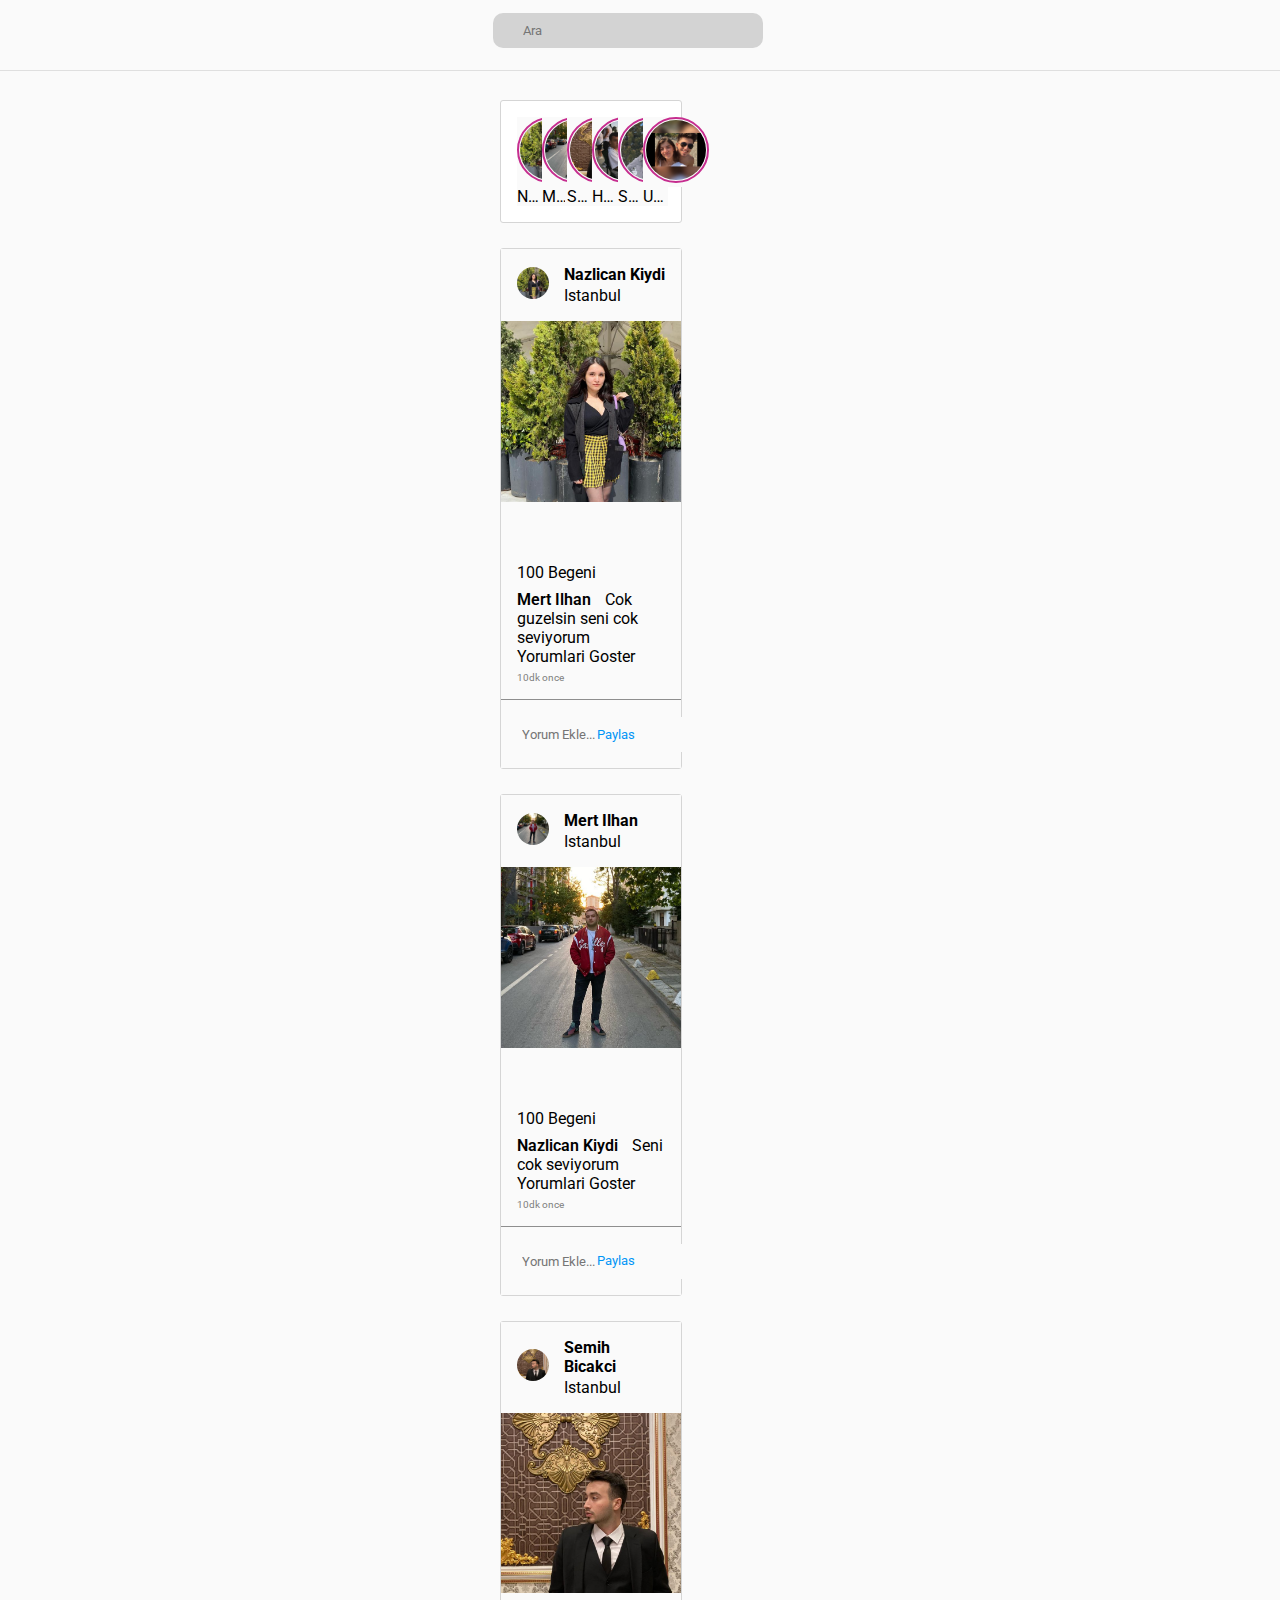
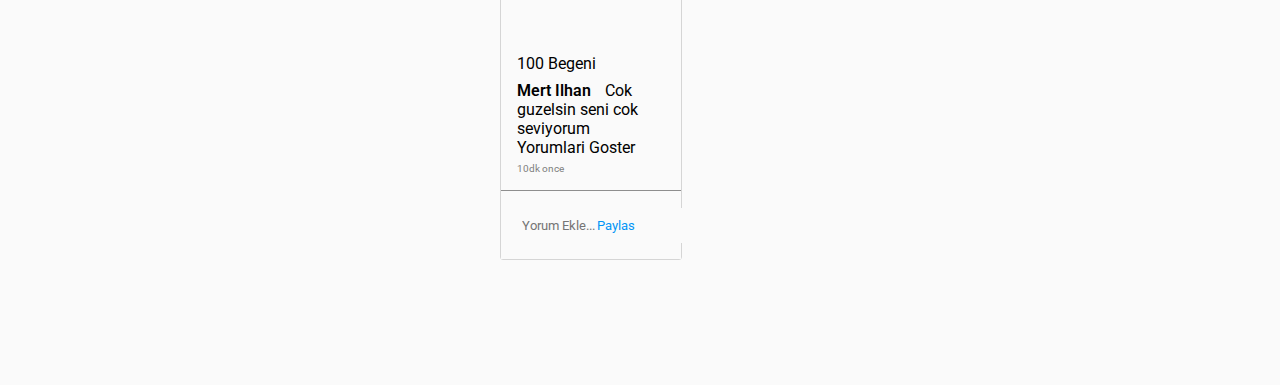
==== index.html @ cdbd9199 "end of the project" ====
<!DOCTYPE html>
<html lang="en">

<head>
    <meta charset="UTF-8">
    <meta http-equiv="X-UA-Compatible" content="IE=edge">
    <meta name="viewport" content="width=device-width, initial-scale=1.0">
    <link rel="stylesheet" href="main.css">
    <title>İnstagram</title>
    <link rel="stylesheet" href="https://cdnjs.cloudflare.com/ajax/libs/font-awesome/6.1.1/css/all.min.css" integrity="sha512-KfkfwYDsLkIlwQp6LFnl8zNdLGxu9YAA1QvwINks4PhcElQSvqcyVLLD9aMhXd13uQjoXtEKNosOWaZqXgel0g==" crossorigin="anonymous" referrerpolicy="no-referrer"
    />
</head>

<body>
    <nav id="navbar">
        <img class="logo" src="images/Instagram_logo.svg.png" alt="">
        <input type="text" class="search-box" placeholder="Ara">
        <ul>
            <li>
                <a href="#"><i class="fa-solid fa-house"></i></a>
            </li>
            <li>
                <a href="#"><i class="fa-brands fa-facebook-messenger"></i></a>
            </li>
            <li>
                <a href="#"><i class="fa-solid fa-plus"></i></a>
            </li>
            <li>
                <a href="#"><i class="fa-solid fa-compass"></i></a>
            </li>
            <li>
                <a href="#"><i class="fa-solid fa-heart"></i></a>
            </li>
            <li>
                <a href="#"><i class="fa-solid fa-user"></i></a>
            </li>
        </ul>
    </nav>
    <main>
        <section>
            <div class="left-side">
                <div class="story">
                    <div class="stories">
                        <a href="#"><img src="images/nk.png" height="60" width="60" alt=""></a>
                        <p>Nazlican Kiydi</p>
                    </div>
                    <div class="stories">
                        <a href="#"><img src="images/mi.png" height="60" width="60" alt=""></a>
                        <p>Mert Ilhan</p>
                    </div>
                    <div class="stories">
                        <a href="#"><img src="images/sb.png" height="60" width="60" alt=""></a>
                        <p>Semih Bicakci</p>
                    </div>
                    <div class="stories">
                        <a href="#"><img src="images/hk.png" height="60" width="60" alt=""></a>
                        <p>Halil Koseler</p>
                    </div>
                    <div class="stories">
                        <a href="#"><img src="images/sg.png" height="60" width="60" alt=""></a>
                        <p>Sinan Gun</p>
                    </div>
                    <div class="stories">
                        <a href="#"><img src="images/ue.png" height="60" width="60" alt=""></a>
                        <p>Umut Erdogan</p>
                    </div>
                </div>
                <div class="posts">
                    <div class="post-title">
                        <div class="post-left">
                            <div class="image">
                                <img src="images/nk.png" width="32" height="32" alt="">
                            </div>
                            <div class="details">
                                <p class="name"> Nazlican Kiydi</p>
                                <p class="location">Istanbul</p>
                            </div>
                        </div>
                        <div class="post-right">
                            <i class="fas fa-ellipsis-h"></i>
                        </div>
                    </div>
                    <div class="post-content">
                        <img src="images/nk.png" height="585" width="585" alt="">
                    </div>
                    <div class="post-footer">
                        <div class="like-share-comment">
                            <i class="fas fa-heart"></i>
                            <i class="fas fa-comment"></i>
                            <i class="fas fa-paper-plane"></i>
                        </div>
                        <div class="save">
                            <i class="fas fa-bookmark"></i>
                        </div>
                    </div>
                    <div class="post-footer-content">
                        <p class="likes">100 Begeni</p>
                        <p class="name">Mert Ilhan <span>Cok guzelsin seni cok seviyorum </span></p>
                        <p class="comments">Yorumlari Goster</p>
                        <p class="posting-time">10dk once</p>
                    </div>
                    <div class="add-comment">
                        <div class="left-side">
                            <i class="fas fa-smile-beam"></i>
                            <input type="text" placeholder="Yorum Ekle...">
                        </div>
                        <div class="right-side">
                            <button>Paylas</button>
                        </div>
                    </div>
                </div>
                <div class="posts">
                    <div class="post-title">
                        <div class="post-left">
                            <div class="image">
                                <img src="images/mi.png" width="32" height="32" alt="">
                            </div>
                            <div class="details">
                                <p class="name"> Mert Ilhan</p>
                                <p class="location">Istanbul</p>
                            </div>
                        </div>
                        <div class="post-right">
                            <i class="fas fa-ellipsis-h"></i>
                        </div>
                    </div>
                    <div class="post-content">
                        <img src="images/mi.png" height="585" width="585" alt="">
                    </div>
                    <div class="post-footer">
                        <div class="like-share-comment">
                            <i class="fas fa-heart"></i>
                            <i class="fas fa-comment"></i>
                            <i class="fas fa-paper-plane"></i>
                        </div>
                        <div class="save">
                            <i class="fas fa-bookmark"></i>
                        </div>
                    </div>
                    <div class="post-footer-content">
                        <p class="likes">100 Begeni</p>
                        <p class="name">Nazlican Kiydi <span>Seni cok seviyorum </span></p>
                        <p class="comments">Yorumlari Goster</p>
                        <p class="posting-time">10dk once</p>
                    </div>
                    <div class="add-comment">
                        <div class="left-side">
                            <i class="fas fa-smile-beam"></i>
                            <input type="text" placeholder="Yorum Ekle...">
                        </div>
                        <div class="right-side">
                            <button>Paylas</button>
                        </div>
                    </div>
                </div>
                <div class="posts">
                    <div class="post-title">
                        <div class="post-left">
                            <div class="image">
                                <img src="images/sb.png" width="32" height="32" alt="">
                            </div>
                            <div class="details">
                                <p class="name"> Semih Bicakci</p>
                                <p class="location">Istanbul</p>
                            </div>
                        </div>
                        <div class="post-right">
                            <i class="fas fa-ellipsis-h"></i>
                        </div>
                    </div>
                    <div class="post-content">
                        <img src="images/sb.png" height="585" width="585" alt="">
                    </div>
                    <div class="post-footer">
                        <div class="like-share-comment">
                            <i class="fas fa-heart"></i>
                            <i class="fas fa-comment"></i>
                            <i class="fas fa-paper-plane"></i>
                        </div>
                        <div class="save">
                            <i class="fas fa-bookmark"></i>
                        </div>
                    </div>
                    <div class="post-footer-content">
                        <p class="likes">100 Begeni</p>
                        <p class="name">Mert Ilhan <span>Cok guzelsin seni cok seviyorum </span></p>
                        <p class="comments">Yorumlari Goster</p>
                        <p class="posting-time">10dk once</p>
                    </div>
                    <div class="add-comment">
                        <div class="left-side">
                            <i class="fas fa-smile-beam"></i>
                            <input type="text" placeholder="Yorum Ekle...">
                        </div>
                        <div class="right-side">
                            <button>Paylas</button>
                        </div>
                    </div>
                </div>
            </div>
        </section>

    </main>
</body>

</html>
---- main.css ----
@import url('https://fonts.googleapis.com/css2?family=Montserrat:wght@100&family=Roboto:wght@300&display=swap');
* {
    margin: 0;
    padding: 0;
    list-style: none;
    font-family: 'Roboto', sans-serif;
    background-color: #fafafa;
}

#navbar {
    position: fixed;
    width: 100%;
    height: 60px;
    background-color: #fafafa;
    border-bottom: 1px solid #dfdfdf;
    padding: 5px 0;
}

.logo {
    position: relative;
    top: 5px;
    height: 40px;
    width: auto;
    left: 500px;
}

.search-box {
    position: relative;
    width: 230px;
    left: 40%;
    bottom: 10px;
    padding: 10px;
    padding-left: 30px;
    transform: translate(-50%);
    border: none;
    background-color: lightgray;
    border-radius: 10px;
    color: black;
    text-align: left;
    text-transform: capitalize;
}

.search-box:active {
    border: none;
}

#navbar ul {
    text-align: center;
    position: absolute;
    left: 1300px;
    top: 10px;
}

#navbar ul li {
    display: inline-block;
    text-align: center;
    margin: 10px;
    font-size: 25px;
}

#navbar ul li a {
    color: black;
}

section {
    padding: 100px 500px;
    background-color: #fafafa;
    display: flex;
}

.left-side {
    width: 65%;
}

.story {
    display: flex;
    padding: 16px;
    background-color: white;
    border: 1px solid #d5d5d5;
    border-radius: 3px;
}

.story .stories {
    width: 17%;
}

.story .stories a img {
    border-radius: 50%;
    border: 2px solid #c62d8f;
    padding: 1px;
    object-fit: cover;
}

.story .stories p {
    width: 90%;
    overflow: hidden;
    white-space: nowrap;
    text-overflow: ellipsis;
    color: black;
}

.posts {
    margin: 25px 0;
    background-color: white;
    border: 1px solid #d5d5d5;
    border-radius: 3px;
}

.posts .post-title {
    display: flex;
    justify-content: space-between;
    align-items: center;
    padding: 16px;
}

.posts .post-title .post-left {
    display: flex;
    align-items: center;
}

.posts .post-title .post-left .image {
    margin-right: 15px;
}

.posts .post-title .post-left .image img {
    border-radius: 25px;
    object-fit: contain;
}

.details .name {
    padding-bottom: 2px;
    font-weight: bold;
}

.post-content img {
    width: 100%;
    height: 100%;
    object-fit: cover;
}

.posts .post-footer {
    display: flex;
    justify-content: space-between;
    padding: 16px;
}

.posts .post-footer .save {
    font-size: 22px;
}

.posts .post-footer .like-share-comment i {
    margin: 10px 0;
    font-size: 22px;
    margin-right: 10px;
}

.post-footer-content {
    padding: 0 16px 16px 16px;
}

.post-footer-conten p {
    margin-bottom: 3px;
}

.post-footer-content .likes {
    margin-bottom: 8px;
}

.posts .post-footer-content .name {
    font-weight: 600;
}

.posts .post-footer-content span {
    font-weight: normal;
    margin-left: 10px;
}

.posts .post-footer-content .posting-time {
    font-size: 10px;
    margin-top: 6px;
    color: gray;
}

.add-comment {
    padding: 16px;
    border-top: 1px solid #8e8e8e;
    display: flex;
    align-items: center;
    justify-content: space-between;
}

.add-comment i {
    font-size: 25px;
}

.add-comment input {
    border: none;
    margin-left: 5px;
    height: 35px;
    width: 300px;
}

.add-comment .right-side button {
    border: none;
    color: #0095f6;
    float: right;
    margin-right: 30px;
}

.right-side {
    width: 35%;
}
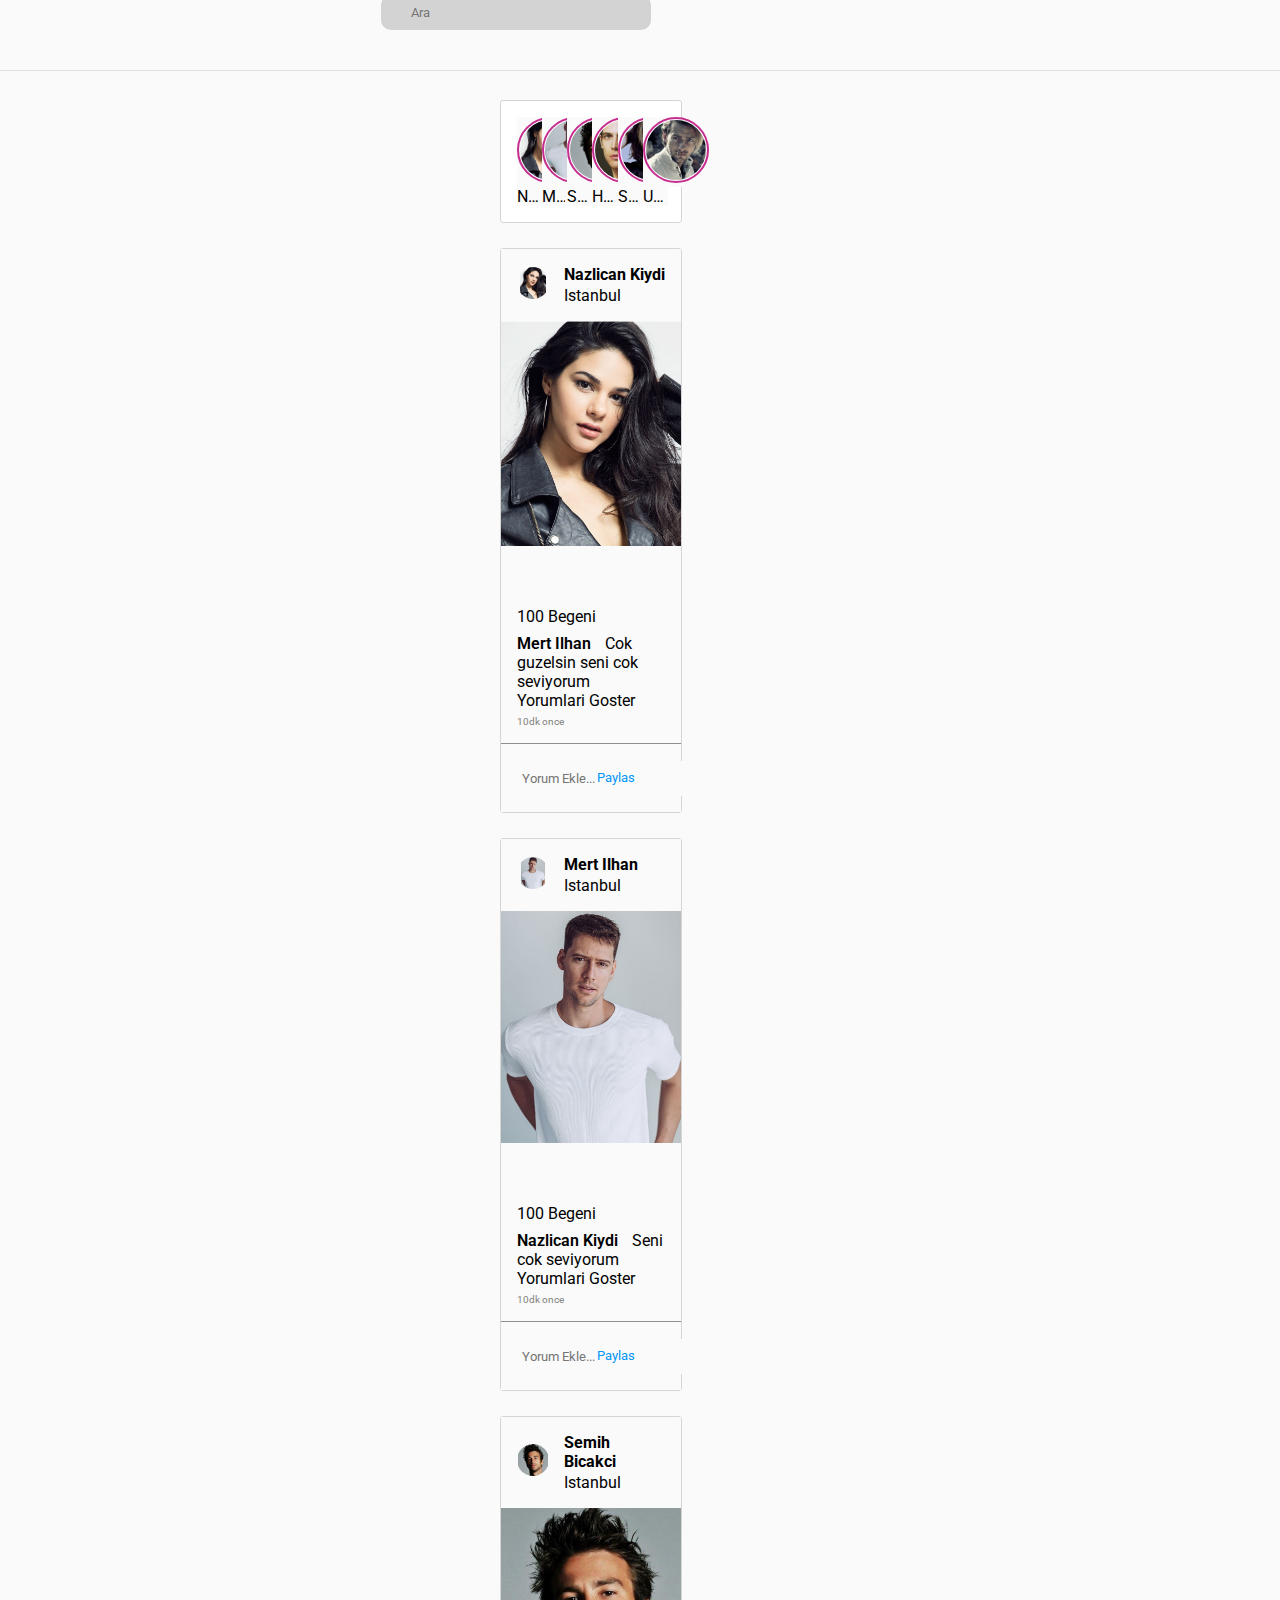
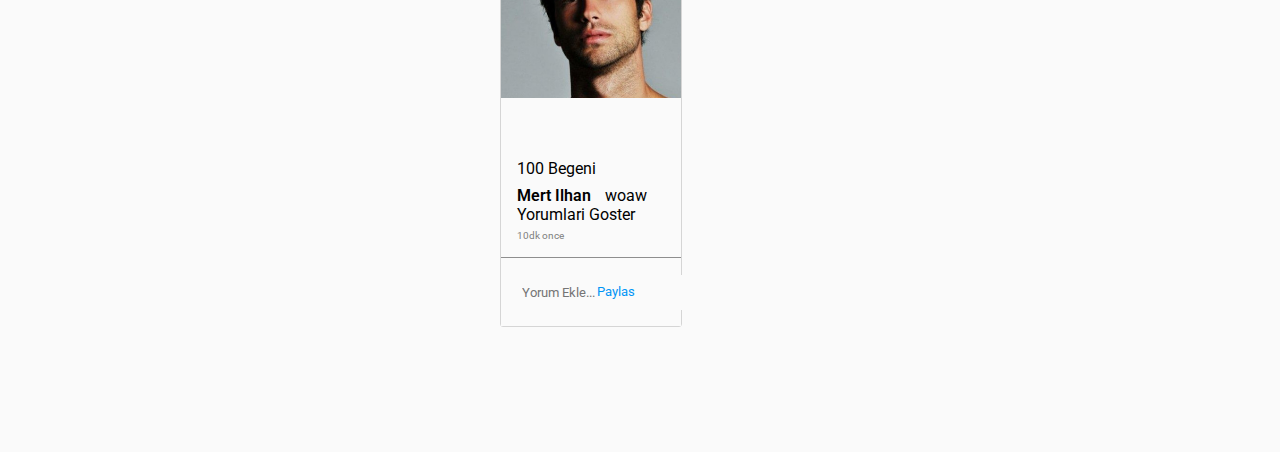
==== commit b7ef5d0c: "end of the project" ====
--- a/index.html
+++ b/index.html
@@ -41,27 +41,27 @@
             <div class="left-side">
                 <div class="story">
                     <div class="stories">
-                        <a href="#"><img src="images/nk.png" height="60" width="60" alt=""></a>
+                        <a href="#"><img src="images/kadın.png" height="60" width="60" alt=""></a>
                         <p>Nazlican Kiydi</p>
                     </div>
                     <div class="stories">
-                        <a href="#"><img src="images/mi.png" height="60" width="60" alt=""></a>
+                        <a href="#"><img src="images/erkek1.png" height="60" width="60" alt=""></a>
                         <p>Mert Ilhan</p>
                     </div>
                     <div class="stories">
-                        <a href="#"><img src="images/sb.png" height="60" width="60" alt=""></a>
+                        <a href="#"><img src="images/erkek2.png" height="60" width="60" alt=""></a>
                         <p>Semih Bicakci</p>
                     </div>
                     <div class="stories">
-                        <a href="#"><img src="images/hk.png" height="60" width="60" alt=""></a>
+                        <a href="#"><img src="images/erkek3.png" height="60" width="60" alt=""></a>
                         <p>Halil Koseler</p>
                     </div>
                     <div class="stories">
-                        <a href="#"><img src="images/sg.png" height="60" width="60" alt=""></a>
+                        <a href="#"><img src="images/erkek4.png" height="60" width="60" alt=""></a>
                         <p>Sinan Gun</p>
                     </div>
                     <div class="stories">
-                        <a href="#"><img src="images/ue.png" height="60" width="60" alt=""></a>
+                        <a href="#"><img src="images/erkek5.png" height="60" width="60" alt=""></a>
                         <p>Umut Erdogan</p>
                     </div>
                 </div>
@@ -69,7 +69,7 @@
                     <div class="post-title">
                         <div class="post-left">
                             <div class="image">
-                                <img src="images/nk.png" width="32" height="32" alt="">
+                                <img src="images/kadın.png" width="32" height="32" alt="">
                             </div>
                             <div class="details">
                                 <p class="name"> Nazlican Kiydi</p>
@@ -81,7 +81,7 @@
                         </div>
                     </div>
                     <div class="post-content">
-                        <img src="images/nk.png" height="585" width="585" alt="">
+                        <img src="images/kadın.png" height="585" width="585" alt="">
                     </div>
                     <div class="post-footer">
                         <div class="like-share-comment">
@@ -113,7 +113,7 @@
                     <div class="post-title">
                         <div class="post-left">
                             <div class="image">
-                                <img src="images/mi.png" width="32" height="32" alt="">
+                                <img src="images/erkek1.png" width="32" height="32" alt="">
                             </div>
                             <div class="details">
                                 <p class="name"> Mert Ilhan</p>
@@ -125,7 +125,7 @@
                         </div>
                     </div>
                     <div class="post-content">
-                        <img src="images/mi.png" height="585" width="585" alt="">
+                        <img src="images/erkek1.png" height="585" width="585" alt="">
                     </div>
                     <div class="post-footer">
                         <div class="like-share-comment">
@@ -157,7 +157,7 @@
                     <div class="post-title">
                         <div class="post-left">
                             <div class="image">
-                                <img src="images/sb.png" width="32" height="32" alt="">
+                                <img src="images/erkek2.png" width="32" height="32" alt="">
                             </div>
                             <div class="details">
                                 <p class="name"> Semih Bicakci</p>
@@ -169,7 +169,7 @@
                         </div>
                     </div>
                     <div class="post-content">
-                        <img src="images/sb.png" height="585" width="585" alt="">
+                        <img src="images/erkek2.png" height="585" width="585" alt="">
                     </div>
                     <div class="post-footer">
                         <div class="like-share-comment">
@@ -183,7 +183,7 @@
                     </div>
                     <div class="post-footer-content">
                         <p class="likes">100 Begeni</p>
-                        <p class="name">Mert Ilhan <span>Cok guzelsin seni cok seviyorum </span></p>
+                        <p class="name">Mert Ilhan <span>woaw </span></p>
                         <p class="comments">Yorumlari Goster</p>
                         <p class="posting-time">10dk once</p>
                     </div>
